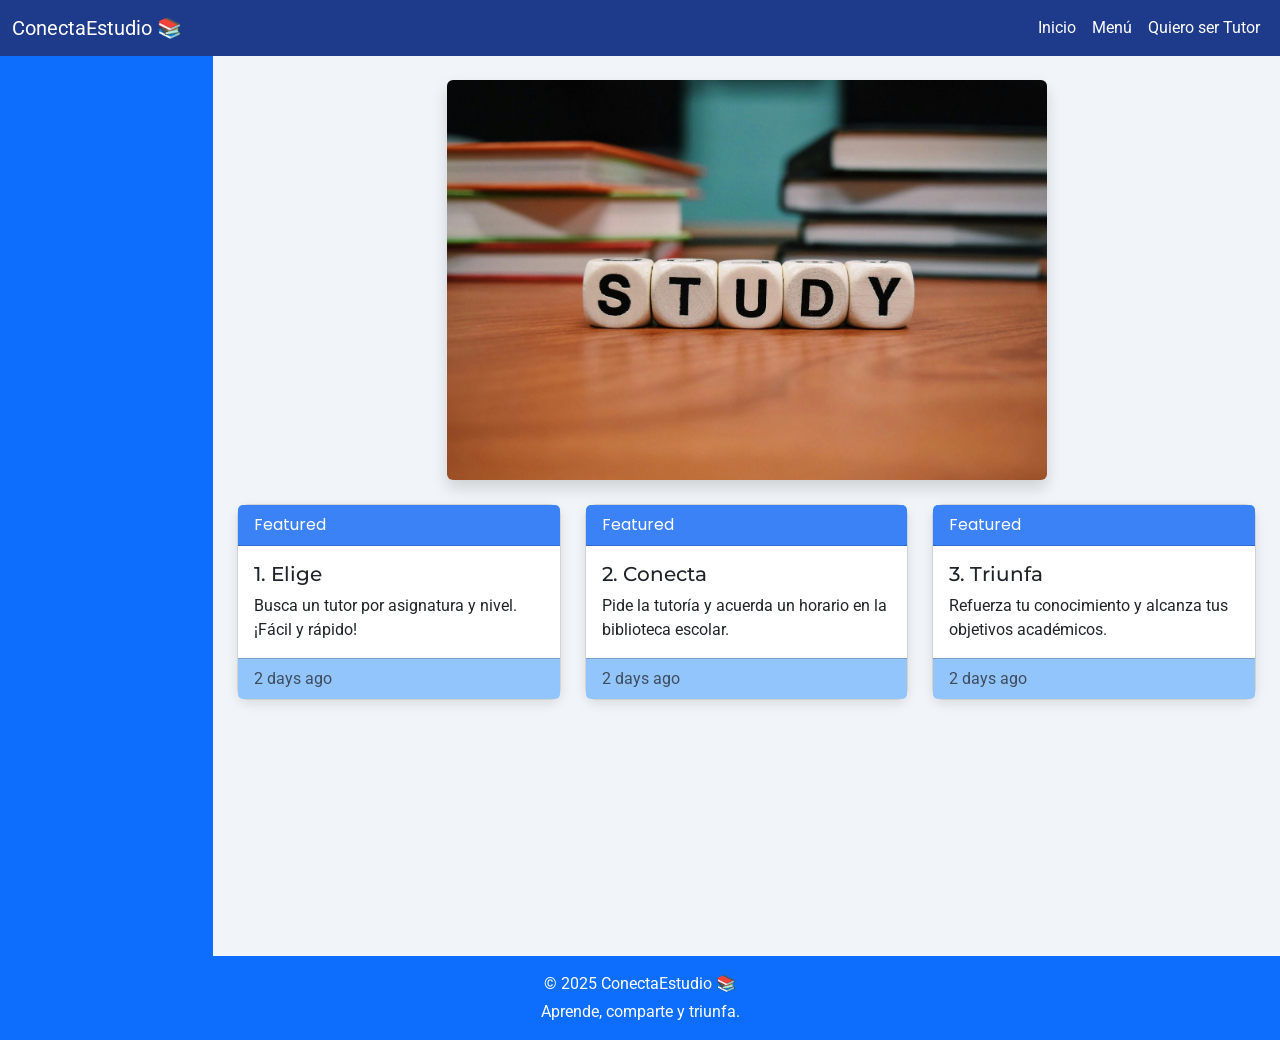
==== index.html @ 33158d6a "Subir web v1" ====
<!DOCTYPE html>
<html lang="en">

<head>
  <meta charset="UTF-8">
  <meta name="viewport" content="width=device-width, initial-scale=1.0">
  <title>ConectaEstudio 📚</title>
  <link rel="stylesheet" href="https://cdn.jsdelivr.net/npm/bootstrap@5.0.2/dist/css/bootstrap.min.css"
    integrity="sha384-EVSTQN3/azprG1Anm3QDgpJLIm9Nao0Yz1ztcQTwFspd3yD65VohhpuuCOmLASjC" crossorigin="anonymous">
  

    <!-- Favicon -->
<link rel="icon" href="./img/conectaestudio.jpg" type="image/png">
<link href="https://fonts.googleapis.com/css2?family=Montserrat:wght@700&family=Poppins:wght@500&family=Roboto:wght@400&display=swap" rel="stylesheet">
<link rel="stylesheet" href="./assets/css/style.css">

</body>
</head>
<body class="d-flex flex-column min-vh-100">
  <div class="container-fluid p-0 flex-grow-1 d-flex flex-column">

    <!-- NAVBAR -->
    <header>
      <nav class="navbar navbar-expand-lg navbar-dark bg-primary">
        <div class="container-fluid">
          <a class="navbar-brand" href="index.html">ConectaEstudio 📚</a>
          <button class="navbar-toggler" type="button" data-bs-toggle="collapse" data-bs-target="#navbarNav"
            aria-controls="navbarNav" aria-expanded="false" aria-label="Toggle navigation">
            <span class="navbar-toggler-icon"></span>
          </button>
          <div class="collapse navbar-collapse" id="navbarNav">
            <ul class="navbar-nav ms-auto">
              <li class="nav-item">
                <a class="nav-link active" href="./index.html">Inicio</a>
              </li>
              <li class="nav-item">
                <a class="nav-link" href="./menu.html">Menú</a>
              </li>
              <li class="nav-item">
                <a class="nav-link" href="./contacto.html">Quiero ser Tutor</a>
              </li>
            </ul>
          </div>
        </div>
      </nav>
    </header>

    <!-- MAIN LAYOUT -->
    <div class="container-fluid flex-grow-1">
      <div class="row min-vh-100">
        
        <!-- SIDEBAR -->
        <aside class="col-12 col-md-3 col-lg-2 bg-primary text-white p-3">
          <ul>
          </ul>
        </aside>

        <!-- CONTENT -->
        <main class="col-12 col-md-9 col-lg-10 p-4">
          <!-- Imagen central -->
          <div class="row mb-4">
            <div class="col-12 text-center">
              <img src="./img/pexels-pixabay-301920.jpg" width="600" height="400"
                class="img-fluid rounded shadow">
            </div>
          </div>

          <!-- Cards -->
          <div class="row g-4 mb-4">
            <div class="col-lg-4 col-md-6">
              <div class="card h-100">
                <div class="card-header">Featured</div>
                <div class="card-body">
                  <h5 class="card-title">1. Elige</h5>
                  <p class="card-text">Busca un tutor por asignatura y nivel. ¡Fácil y rápido!</p>
                </div>
                <div class="card-footer text-muted">2 days ago</div>
              </div>
            </div>

            <div class="col-lg-4 col-md-6">
              <div class="card h-100">
                <div class="card-header">Featured</div>
                <div class="card-body">
                  <h5 class="card-title">2. Conecta</h5>
                  <p class="card-text">Pide la tutoría y acuerda un horario en la biblioteca escolar.</p>
                </div>
                <div class="card-footer text-muted">2 days ago</div>
              </div>
            </div>

            <div class="col-lg-4 col-md-6">
              <div class="card h-100">
                <div class="card-header">Featured</div>
                <div class="card-body">
                  <h5 class="card-title">3. Triunfa</h5>
                  <p class="card-text">Refuerza tu conocimiento y alcanza tus objetivos académicos.</p>
                </div>
                <div class="card-footer text-muted">2 days ago</div>
              </div>
            </div>
          </div>
        </main>
      </div>
    </div>

    <!-- FOOTER -->
    <footer class="bg-primary text-white text-center py-3">
      <p class="mb-1">© 2025 ConectaEstudio 📚</p>
      <p class="mb-0">Aprende, comparte y triunfa.</p>
    </footer>

  </div>
</body>
</html>
---- assets/css/style.css ----
/*ESTILOS*/
body {
    font-family: 'Roboto', sans-serif;
    background-color: #F1F5F9; /* Gris claro */
    color: #0F172A; /* Azul oscuro */
}

h1, h2, h3, h4, h5, h6 {
    font-family: 'Montserrat', sans-serif;
    color: #1E3A8A; /* Azul principal */
}

.badge, .btn {
    font-family: 'Poppins', sans-serif;
}

/* NAVBAR */
.navbar {
    background-color: #1E3A8A !important; /* Azul principal */
}

.navbar .nav-link {
    color: #FFFFFF;
}

.navbar .nav-link:hover {
    color: #93C5FD; /* Azul claro al pasar el mouse */
}

/* FOOTER */
footer {
    background-color: #1E3A8A;
    color: #FFFFFF;
}

/* CARDS */
.card {
    border-radius: 12px;
    box-shadow: 0 4px 12px rgba(0,0,0,0.1);
}

.card-header {
    background-color: #3B82F6; /* Azul secundario */
    color: #FFFFFF;
    font-family: 'Poppins', sans-serif;
}

.card-footer {
    background-color: #93C5FD; /* Azul claro */
    color: #0F172A;
}

/* LINKS */
a {
    color: #1E3A8A;
    text-decoration: none;
}

a:hover {
    color: #3B82F6;
}
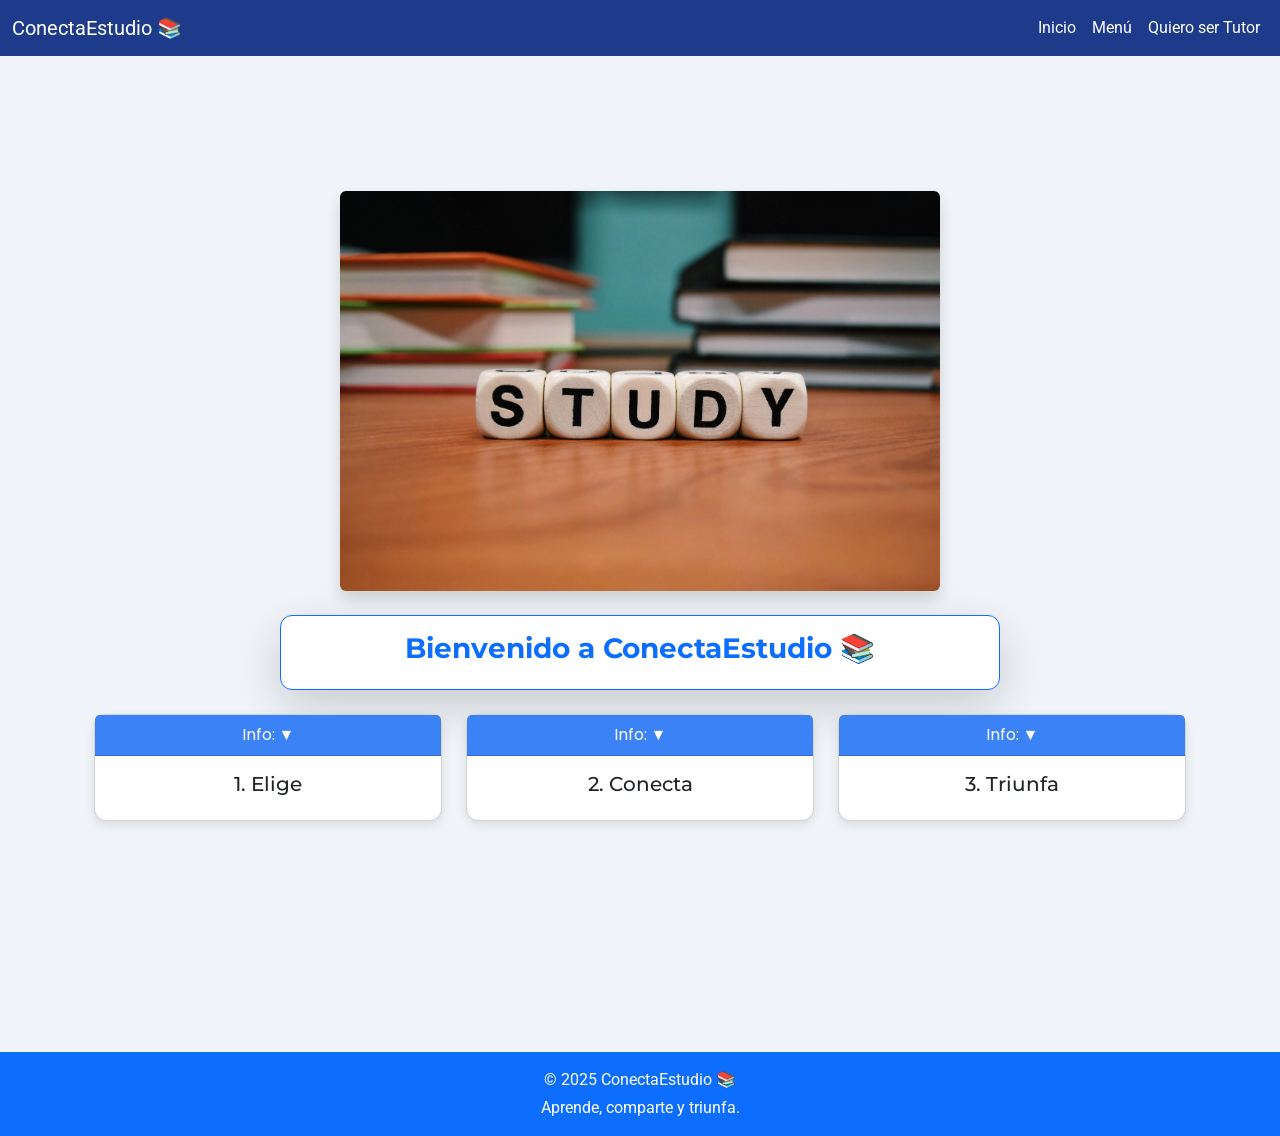
==== commit 32deae8f: "V2" ====
--- a/index.html
+++ b/index.html
@@ -1,115 +1,546 @@
 <!DOCTYPE html>
-<html lang="en">
-
+<html lang="es">
 <head>
   <meta charset="UTF-8">
   <meta name="viewport" content="width=device-width, initial-scale=1.0">
   <title>ConectaEstudio 📚</title>
-  <link rel="stylesheet" href="https://cdn.jsdelivr.net/npm/bootstrap@5.0.2/dist/css/bootstrap.min.css"
-    integrity="sha384-EVSTQN3/azprG1Anm3QDgpJLIm9Nao0Yz1ztcQTwFspd3yD65VohhpuuCOmLASjC" crossorigin="anonymous">
-  
-
-    <!-- Favicon -->
-<link rel="icon" href="./img/conectaestudio.jpg" type="image/png">
-<link href="https://fonts.googleapis.com/css2?family=Montserrat:wght@700&family=Poppins:wght@500&family=Roboto:wght@400&display=swap" rel="stylesheet">
-<link rel="stylesheet" href="./assets/css/style.css">
-
-</body>
+  <link rel="stylesheet" href="https://cdn.jsdelivr.net/npm/bootstrap@5.0.2/dist/css/bootstrap.min.css" crossorigin="anonymous">
+  <!-- Favicon -->
+  <link rel="icon" href="./img/conectaestudio.jpg" type="image/png">
+  <link href="https://fonts.googleapis.com/css2?family=Montserrat:wght@700&family=Poppins:wght@500&family=Roboto:wght@400&display=swap" rel="stylesheet">
+  <link rel="stylesheet" href="./assets/css/style.css">
 </head>
 <body class="d-flex flex-column min-vh-100">
-  <div class="container-fluid p-0 flex-grow-1 d-flex flex-column">
-
-    <!-- NAVBAR -->
-    <header>
-      <nav class="navbar navbar-expand-lg navbar-dark bg-primary">
-        <div class="container-fluid">
-          <a class="navbar-brand" href="index.html">ConectaEstudio 📚</a>
-          <button class="navbar-toggler" type="button" data-bs-toggle="collapse" data-bs-target="#navbarNav"
-            aria-controls="navbarNav" aria-expanded="false" aria-label="Toggle navigation">
-            <span class="navbar-toggler-icon"></span>
-          </button>
-          <div class="collapse navbar-collapse" id="navbarNav">
-            <ul class="navbar-nav ms-auto">
-              <li class="nav-item">
-                <a class="nav-link active" href="./index.html">Inicio</a>
-              </li>
-              <li class="nav-item">
-                <a class="nav-link" href="./menu.html">Menú</a>
-              </li>
-              <li class="nav-item">
-                <a class="nav-link" href="./contacto.html">Quiero ser Tutor</a>
-              </li>
-            </ul>
-          </div>
-        </div>
-      </nav>
-    </header>
-
-    <!-- MAIN LAYOUT -->
-    <div class="container-fluid flex-grow-1">
-      <div class="row min-vh-100">
+
+  <!-- NAVBAR (común) -->
+  <header>
+    <nav class="navbar navbar-expand-lg navbar-dark bg-primary">
+      <div class="container-fluid">
+        <a class="navbar-brand" href="#" data-section="inicio">ConectaEstudio 📚</a>
+        <button class="navbar-toggler" type="button" data-bs-toggle="collapse" data-bs-target="#navbarNav"
+          aria-controls="navbarNav" aria-expanded="false" aria-label="Toggle navigation">
+          <span class="navbar-toggler-icon"></span>
+        </button>
+        <div class="collapse navbar-collapse" id="navbarNav">
+          <ul class="navbar-nav ms-auto">
+            <li class="nav-item"><a class="nav-link active" href="#" data-section="inicio">Inicio</a></li>
+            <li class="nav-item"><a class="nav-link" href="#" data-section="menu">Menú</a></li>
+           
+            <li class="nav-item"><a class="nav-link" href="#" data-section="contacto">Quiero ser Tutor</a></li>
+          </ul>
+        </div>
+      </div>
+    </nav>
+  </header>
+
+  <!-- MAIN SPA CONTAINER -->
+  <main class="flex-grow-1">
+
+    <!-- === INICIO (contenido exacto de index.html) === -->
+    <section id="inicio" class="spa-section spa-active">
+  <div class="container d-flex flex-column justify-content-center align-items-center min-vh-100">
+
+    <!-- Imagen central -->
+    <div class="row mb-4 justify-content-center w-100">
+      <div class="col-auto text-center">
+        <img src="./img/pexels-pixabay-301920.jpg" width="600" height="400"
+          class="img-fluid rounded shadow">
+      </div>
+    </div>
+
+    <!-- Tarjeta de Presentación -->
+    <div class="row mb-4 justify-content-center w-100">
+      <div class="col-12 col-md-10 col-lg-8">
+        <div class="card shadow-lg border-primary text-center">
+          <div class="card-body">
+            <h3 class="card-title text-primary fw-bold">Bienvenido a ConectaEstudio 📚</h3>
+            <p class="card-text">
+              ConectaEstudio nace para ayudar a estudiantes a encontrar tutores de manera rápida y confiable.
+              Nuestro objetivo es reforzar conocimientos, guiar en el aprendizaje y crear una comunidad educativa
+              donde aprender sea fácil, entretenido y efectivo.
+            </p>
+            <p class="card-text">
+              Ofrecemos tutores especializados por asignatura y nivel, con disponibilidad flexible y métodos adaptados a cada estudiante.
+            </p>
+          </div>
+        </div>
+      </div>
+    </div>
+
+    <!-- Cards informativas -->
+    <div class="row g-4 justify-content-center w-100">
+      <div class="col-lg-4 col-md-6">
+        <div class="card h-100 text-center">
+          <div class="card-header">Info: <span class="toggle-icon">▼</span></div>
+          <div class="card-body">
+            <h5 class="card-title">1. Elige</h5>
+            <p class="card-text">Busca un tutor por asignatura y nivel. ¡Fácil y rápido!</p>
+          </div>
+        </div>
+      </div>
+
+      <div class="col-lg-4 col-md-6">
+        <div class="card h-100 text-center">
+          <div class="card-header">Info: <span class="toggle-icon">▼</span></div>
+          <div class="card-body">
+            <h5 class="card-title">2. Conecta</h5>
+            <p class="card-text">Pide la tutoría y acuerda un horario en la biblioteca escolar.</p>
+          </div>
+        </div>
+      </div>
+
+      <div class="col-lg-4 col-md-6">
+        <div class="card h-100 text-center">
+          <div class="card-header">Info: <span class="toggle-icon">▼</span></div>
+          <div class="card-body">
+            <h5 class="card-title">3. Triunfa</h5>
+            <p class="card-text">Refuerza tu conocimiento y alcanza tus objetivos académicos.</p>
+          </div>
+        </div>
+      </div>
+    </div>
+
+  </div>
+</section>
+
+
+      </div>
+    </section>
+
+    <!-- === MENU (contenido exacto de menu.html) === -->
+     <div class="container py-5">
+
+    <section id="menu" class="spa-section" style="display:none;">
+        <!-- Buscador por asignatura (desplegable) -->
+<div class="mb-5 text-center">
+    <h1 class="mb-5 text-center text-primary fw-bold">Encuentra a tu Tutor Ideal 🔎</h1> 
+  <label for="asignaturaSelect" class="form-label fw-bold">Selecciona una asignatura:</label>
+  <select id="asignaturaSelect" class="form-select w-50 mx-auto">
+    <option value="" selected>-- Elige una asignatura --</option>
+    <option value="math">Matemáticas</option>
+    <option value="ingles">Inglés</option>
+    <option value="fyq">Física y Química</option>
+    <option value="humanidades">Humanidades</option>
+  </select>
+</div>
+
+       
+    </section>
+
+    <!-- === MATH === -->
+    <section id="math" class="spa-section" style="display:none;">
+      <div class="container py-5">
+        <h1 class="mb-5 text-center text-primary fw-bold">Tutores de Matemáticas</h1>
+
+        <h2 class="mb-4">Resultados (3 Tutores)</h2>
+
+        <div class="row row-cols-1 g-4">
+
+          <!-- TARJETA DEL TUTOR 1: JAVIER (Matemáticas) -->
+          <div class="col">
+            <div class="card shadow-lg border-0">
+              <div class="row g-0">
+                <div class="col-4 col-sm-3 d-flex align-items-center justify-content-center p-3 p-sm-4 bg-light">
+                  <img src="./img/f6.jpg" class="img-fluid rounded-circle w-75" alt="Avatar de Javier">
+                </div>
+                <div class="col-8 col-sm-9">
+                  <div class="card-body">
+                    <h5 class="card-title text-primary fw-bold">Javier López (3º ESO 4ºESO)</h5>
+                    <p class="card-text mb-1">
+                      <span class="badge bg-success me-2">Matemáticas</span>
+                      <span class="badge bg-secondary">3º y 4º ESO</span>
+                    </p>
+                    <p class="card-text mb-1">
+                      <small class="text-muted">Correo: javier.lopez@gmail.com</small>
+                    </p>
+                    <p class="card-text">
+                      Especialista en resolver problemas complejos paso a paso. ¡Hagamos que el álgebra sea simple!
+                    </p>
+                    <p class="card-text">
+                      <small class="text-muted">Disponibilidad: Lunes y Miércoles tardes. ★★★★★</small>
+                    </p>
+                  </div>
+                </div>
+              </div>
+            </div>
+          </div>
+
+          <!-- TARJETA DEL TUTOR 2: LAURA (Cálculo y Análisis) -->
+          <div class="col">
+            <div class="card shadow-lg border-0">
+              <div class="row g-0">
+                <div class="col-4 col-sm-3 d-flex align-items-center justify-content-center p-3 p-sm-4 bg-light">
+                  <img src="./img/f4.jpg" class="img-fluid rounded-circle w-75" alt="Avatar de Laura">
+                </div>
+                <div class="col-8 col-sm-9">
+                  <div class="card-body">
+                    <h5 class="card-title text-info fw-bold">Laura García (1º y 2º Bachillerato)</h5>
+                    <p class="card-text mb-1">
+                      <span class="badge bg-danger me-2">(Cálculo y Análisis)</span>
+                      <span class="badge bg-secondary">1º y 2º Bachillerato</span>
+                    </p>
+                    <p class="card-text mb-1">
+                      <small class="text-muted">Correo: laura.garcia@gmail.com</small>
+                    </p>
+                    <p class="card-text">
+                      Experta en Derivadas, Integrales y Límites. Prepara la Selectividad (EBAU/EVAU) con confianza.
+                    </p>
+                    <p class="card-text">
+                      <small class="text-muted">Disponibilidad: Martes y Jueves mañanas. ★★★★☆</small>
+                    </p>
+                  </div>
+                </div>
+              </div>
+            </div>
+          </div>
+
+          <!-- TARJETA DEL TUTOR 3: PABLO (Fundamentos y Aritmética) -->
+          <div class="col">
+            <div class="card shadow-lg border-0">
+              <div class="row g-0">
+                <div class="col-4 col-sm-3 d-flex align-items-center justify-content-center p-3 p-sm-4 bg-light">
+                  <img src="./img/f2.png" class="img-fluid rounded-circle w-75" alt="Avatar de Pablo">
+                </div>
+                <div class="col-8 col-sm-9">
+                  <div class="card-body">
+                    <h5 class="card-title text-success fw-bold">Pablo Torres (1º ESO - 2º ESO)</h5>
+                    <p class="card-text mb-1">
+                      <span class="badge bg-warning me-2">(Fundamentos y Aritmética)</span>
+                      <span class="badge bg-secondary">1º y 2º ESO</span>
+                    </p>
+                    <p class="card-text mb-1">
+                      <small class="text-muted">Correo: pablo.torres@gmail.com</small>
+                    </p>
+                    <p class="card-text">
+                      Especializado en fundamentos, fracciones y decimales. ¡Construyamos una base matemática sólida!
+                    </p>
+                    <p class="card-text">
+                      <small class="text-muted">Disponibilidad: Viernes tardes y Sábados mañanas. ★★★★★</small>
+                    </p>
+                  </div>
+                </div>
+              </div>
+            </div>
+          </div>
+        </div>
+      </div>
+    </section>
+
+    <!-- === INGLES === -->
+    <section id="ingles" class="spa-section" style="display:none;">
+      <div class="container py-5">
+        <h1 class="mb-5 text-center text-primary fw-bold">Tutores de Inglés</h1>
+        <h2 class="mb-4">Resultados (2 Tutores)</h2>
+        <div class="row row-cols-1 g-4">
+
+          <div class="col">
+            <div class="card shadow-lg border-0">
+              <div class="row g-0">
+                <div class="col-4 col-sm-3 d-flex align-items-center justify-content-center p-3 p-sm-4 bg-light">
+                  <img src="./img/f5.jpg" class="img-fluid rounded-circle w-75" alt="Avatar de Javier">
+                </div>
+                <div class="col-8 col-sm-9">
+                  <div class="card-body">
+                    <h5 class="card-title text-primary fw-bold">Ana Romero (Gramática y Certificaciones)</h5>
+                    <p class="card-text mb-1">
+                      <span class="badge bg-success me-2">Gramática y B2/C1 Cambridge</span>
+                      <span class="badge bg-secondary">Bachillerato y Adultos</span>
+                    </p>
+                    <p class="card-text">
+                      Experta en Gramática avanzada y preparación de exámenes oficiales (B2 First y C1 Advanced). ¡Consigue tu certificación!
+                    </p>
+                    <p class="card-text mb-1">
+                      <small class="text-muted">Correo: ana.romer0@gmail.com</small>
+                    </p>
+                    <p class="card-text">
+                      <small class="text-muted">Disponibilidad: Lunes y Miércoles noches ★★★★★</small>
+                    </p>
+                  </div>
+                </div>
+              </div>
+            </div>
+          </div>
+
+          <div class="col">
+            <div class="card shadow-lg border-0">
+              <div class="row g-0">
+                <div class="col-4 col-sm-3 d-flex align-items-center justify-content-center p-3 p-sm-4 bg-light">
+                  <img src="./img/f8.jpg" class="img-fluid rounded-circle w-75" alt="Avatar de Javier">
+                </div>
+                <div class="col-8 col-sm-9">
+                  <div class="card-body">
+                    <h5 class="card-title text-primary fw-bold">David Ortiz</h5>
+                    <p class="card-text mb-1">
+                      <span class="badge bg-success me-2">Inglés Conversacional y Pronunciación</span>
+                      <span class="badge bg-secondary">3º y 4º ESO / Nivel B1</span>
+                    </p>
+                    <p class="card-text">
+                      Enfoque práctico para mejorar la fluidez y perder el miedo a hablar. Tutorías dinámicas basadas en conversación.
+                    </p>
+                    <p class="card-text mb-1">
+                      <small class="text-muted">Correo: david.ort1z@gmail.com</small>
+                    </p>
+                    <p class="card-text">
+                      <small class="text-muted">Disponibilidad: Martes y Jueves tardes ★★★★★</small>
+                    </p>
+                  </div>
+                </div>
+              </div>
+            </div>
+          </div>
+        </div>
+      </div>
+    </section>
+
+    <!-- === FYQ === -->
+    <section id="fyq" class="spa-section" style="display:none;">
+      <div class="container py-5">
+        <h1 class="mb-5 text-center text-primary fw-bold">Tutores de FyQ</h1>
+        <h2 class="mb-4">Resultados (3 Tutores)</h2>
+        <div class="row row-cols-1 g-4">
+
+          <div class="col">
+            <div class="card shadow-lg border-0">
+              <div class="row g-0">
+                <div class="col-4 col-sm-3 d-flex align-items-center justify-content-center p-3 p-sm-4 bg-light">
+                  <img src="./img/tutorfyq2.png" class="img-fluid rounded-circle w-75" alt="Avatar de Javier">
+                </div>
+                <div class="col-8 col-sm-9">
+                  <div class="card-body">
+                    <h5 class="card-title text-primary fw-bold">Carlos Ruiz (Física: Cinemática y Dinámica)</h5>
+                    <p class="card-text mb-1">
+                      <span class="badge bg-success me-2">Física, Mecánica y Vectores</span>
+                      <span class="badge bg-secondary">2º Bachillerato</span>
+                    </p>
+                    <p class="card-text">
+                      Experto en Cinemática, Dinámica y Energía. Te ayudo a visualizar los problemas y entender los conceptos clave con rigor matemático.
+                    </p>
+                    <p class="card-text mb-1">
+                      <small class="text-muted">Correo: carl0s.ru1z@gmail.com</small>
+                    </p>
+                    <p class="card-text">
+                      <small class="text-muted">Disponibilidad: Lunes y Jueves tardes ★★★★★</small>
+                    </p>
+                  </div>
+                </div>
+              </div>
+            </div>
+          </div>
+          <div class="col">
+            <div class="card shadow-lg border-0">
+              <div class="row g-0">
+                <div class="col-4 col-sm-3 d-flex align-items-center justify-content-center p-3 p-sm-4 bg-light">
+                  <img src="./img/tutorafyq.png" class="img-fluid rounded-circle w-75" alt="Avatar de Javier">
+                </div>
+                <div class="col-8 col-sm-9">
+                  <div class="card-body">
+                    <h5 class="card-title text-primary fw-bold">Elena Vidal (2º Bachillerato)</h5>
+                    <p class="card-text mb-1">
+                      <span class="badge bg-success me-2">Química, Reacciones y Formulación</span>
+                      <span class="badge bg-secondary">3º y 4º ESO</span>
+                    </p>
+                    <p class="card-text">
+                      Especialista en Formulación Inorgánica, Orgánica y Estequiometría. Haremos que los moles y las reacciones sean sencillos.
+                    </p>
+                    <p class="card-text mb-1">
+                      <small class="text-muted">Correo: elena.v1d4ls@gmail.com</small>
+                    </p>
+                    <p class="card-text">
+                      <small class="text-muted">Disponibilidad: Martes y Miércoles mañanas ★★★★★</small>
+                    </p>
+                  </div>
+                </div>
+              </div>
+            </div>
+          </div>
+          <div class="col">
+            <div class="card shadow-lg border-0">
+              <div class="row g-0">
+                <div class="col-4 col-sm-3 d-flex align-items-center justify-content-center p-3 p-sm-4 bg-light">
+                  <img src="./img/tutorfyq.png" class="img-fluid rounded-circle w-75" alt="Avatar de Javier">
+                </div>
+                <div class="col-8 col-sm-9">
+                  <div class="card-body">
+                    <h5 class="card-title text-primary fw-bold">Marcos Polo (Física y Química: Nivel Básico)</h5>
+                    <p class="card-text mb-1">
+                      <span class="badge bg-success me-2">Matemáticas (Álgebra)</span>
+                      <span class="badge bg-secondary">3º y 4º ESO</span>
+                    </p>
+                    <p class="card-text">
+                      Refuerzo en los conceptos básicos de la tabla periódica, magnitudes físicas y unidades. Ideal para construir una base sólida.
+                    </p>
+                    <p class="card-text mb-1">
+                      <small class="text-muted">Correo: marcos.p0l0@gmail.com</small>
+                    </p>
+                    <p class="card-text">
+                      <small class="text-muted">Disponibilidad: Viernes noches y Sábados tardes ★★★★★</small>
+                    </p>
+                  </div>
+                </div>
+              </div>
+            </div>
+          </div>
+        </div>
+      </div>
+    </section>
+
+    <!-- === HUMANIDADES === -->
+    <section id="humanidades" class="spa-section" style="display:none;">
+      <div class="container py-5">
+        <h1 class="mb-5 text-center text-primary fw-bold">Tutores de Humanidades</h1>
+        <h2 class="mb-4">Resultados (1 Tutor)</h2>
+        <div class="row row-cols-1 g-4">
+          <div class="col">
+            <div class="card shadow-lg border-0">
+              <div class="row g-0">
+                <div class="col-4 col-sm-3 d-flex align-items-center justify-content-center p-3 p-sm-4 bg-light">
+                  <img src="./img/tutorahumanidades.png" class="img-fluid rounded-circle w-75" alt="Avatar de Sofía Ramos">
+                </div>
+                <div class="col-8 col-sm-9">
+                  <div class="card-body">
+                    <h5 class="card-title text-primary fw-bold">Sofía Ramos (2º Bachillerato)</h5>
+                    <p class="card-text mb-1">
+                      <span class="badge bg-success me-2">Bachillerato (Preparación EBAU/EVAU)</span>
+                      <span class="badge bg-secondary">Historia del Mundo Contemporáneo y Arte</span>
+                    </p>
+                    <p class="card-text">
+                      Especialista en análisis de documentos históricos y comentario de obras de arte. Te enseño a estructurar ensayos perfectos para selectividad.
+                    </p>
+                    <p class="card-text mb-1">
+                      <small class="text-muted">Correo: sofi.ram0s@gmail.com</small>
+                    </p>
+                    <p class="card-text">
+                      <small class="text-muted">Disponibilidad: Lunes y Jueves tardes ★★★★★</small>
+                    </p>
+                  </div>
+                </div>
+              </div>
+            </div>
+          </div>                  
+        </div>
+      </div>
+    </section>
+
+    <!-- === CONTACTO === -->
+    <section id="contacto" class="spa-section" style="display:none;">
+      <div class="container py-5">
+        <h1 class="mb-5 text-center text-primary fw-bold">Únete a la Comunidad de Tutores ✨</h1>
         
-        <!-- SIDEBAR -->
-        <aside class="col-12 col-md-3 col-lg-2 bg-primary text-white p-3">
-          <ul>
-          </ul>
-        </aside>
-
-        <!-- CONTENT -->
-        <main class="col-12 col-md-9 col-lg-10 p-4">
-          <!-- Imagen central -->
-          <div class="row mb-4">
-            <div class="col-12 text-center">
-              <img src="./img/pexels-pixabay-301920.jpg" width="600" height="400"
-                class="img-fluid rounded shadow">
-            </div>
-          </div>
-
-          <!-- Cards -->
-          <div class="row g-4 mb-4">
-            <div class="col-lg-4 col-md-6">
-              <div class="card h-100">
-                <div class="card-header">Featured</div>
-                <div class="card-body">
-                  <h5 class="card-title">1. Elige</h5>
-                  <p class="card-text">Busca un tutor por asignatura y nivel. ¡Fácil y rápido!</p>
-                </div>
-                <div class="card-footer text-muted">2 days ago</div>
-              </div>
-            </div>
-
-            <div class="col-lg-4 col-md-6">
-              <div class="card h-100">
-                <div class="card-header">Featured</div>
-                <div class="card-body">
-                  <h5 class="card-title">2. Conecta</h5>
-                  <p class="card-text">Pide la tutoría y acuerda un horario en la biblioteca escolar.</p>
-                </div>
-                <div class="card-footer text-muted">2 days ago</div>
-              </div>
-            </div>
-
-            <div class="col-lg-4 col-md-6">
-              <div class="card h-100">
-                <div class="card-header">Featured</div>
-                <div class="card-body">
-                  <h5 class="card-title">3. Triunfa</h5>
-                  <p class="card-text">Refuerza tu conocimiento y alcanza tus objetivos académicos.</p>
-                </div>
-                <div class="card-footer text-muted">2 days ago</div>
-              </div>
-            </div>
-          </div>
-        </main>
-      </div>
-    </div>
-
-    <!-- FOOTER -->
-    <footer class="bg-primary text-white text-center py-3">
-      <p class="mb-1">© 2025 ConectaEstudio 📚</p>
-      <p class="mb-0">Aprende, comparte y triunfa.</p>
-    </footer>
-
-  </div>
+        <!-- Proceso de Postulación como cards -->
+        <h2 class="mb-3 text-secondary">Proceso de Postulación</h2>
+        <div class="row g-4 mb-5">
+          <div class="col-md-4">
+            <div class="card h-100 shadow-sm">
+              <div class="card-body">
+                <h5 class="card-title">1. ¿Qué se necesita para ser tutor?</h5>
+                <p class="card-text"><strong>Compromiso y conocimiento sólido.</strong> Requerimos que tengas al menos un nivel de conocimiento de <strong>2º de Bachillerato</strong> en la materia que deseas impartir. Es fundamental la seriedad y puntualidad con nuestros alumnos.</p>
+              </div>
+            </div>
+          </div>
+          <div class="col-md-4">
+            <div class="card h-100 shadow-sm">
+              <div class="card-body">
+                <h5 class="card-title">2. Proceso de Verificación</h5>
+                <p class="card-text"><strong>Una vez enviado el formulario,</strong> nuestro equipo revisará tus datos y te contactará en las próximas 48 horas para una breve entrevista de validación. ¡Queremos asegurar la máxima calidad!</p>
+              </div>
+            </div>
+          </div>
+          <div class="col-md-4">
+            <div class="card h-100 shadow-sm">
+              <div class="card-body">
+                <h5 class="card-title">3. ¿Cómo promocionaré mis clases?</h5>
+                <p class="card-text">Tu perfil se incluirá en la página principal de <strong>Buscar Tutores</strong> destacando tu materia, nivel y disponibilidad. Los alumnos te contactarán directamente a través de nuestro sistema interno.</p>
+              </div>
+            </div>
+          </div>
+        </div>
+        
+        <hr class="my-5">
+
+        <!-- Formulario de Datos del Tutor -->
+        <h2 class="mb-4 text-secondary">Datos del Tutor</h2>
+        <div class="p-4 border rounded shadow-sm">
+          <form id="form-tutor">
+            <div class="row mb-3">
+              <label for="inputName" class="col-sm-3 col-form-label fw-bold">Nombre Completo</label>
+              <div class="col-sm-9">
+                <input type="text" class="form-control" id="inputName" required>
+              </div>
+            </div>
+            
+            <div class="row mb-3">
+              <label for="inputEmail3" class="col-sm-3 col-form-label fw-bold">Email</label>
+              <div class="col-sm-9">
+                <input type="email" class="form-control" id="inputEmail3" required>
+              </div>
+            </div>
+            
+            <div class="row mb-3">
+              <label for="inputPassword3" class="col-sm-3 col-form-label fw-bold">Contraseña</label>
+              <div class="col-sm-9">
+                <input type="password" class="form-control" id="inputPassword3" required>
+              </div>
+            </div>
+            
+            <fieldset class="row mb-3">
+              <legend class="col-form-label col-sm-3 pt-0 fw-bold">Nivel Actual</legend>
+              <div class="col-sm-9">
+                <div class="form-check">
+                  <input class="form-check-input" type="radio" name="levelRadios" id="levelRadios1" value="bachillerato" checked>
+                  <label class="form-check-label" for="levelRadios1">Bachillerato</label>
+                </div>
+                <div class="form-check">
+                  <input class="form-check-input" type="radio" name="levelRadios" id="levelRadios2" value="universidad">
+                  <label class="form-check-label" for="levelRadios2">Universidad</label>
+                </div>
+                <div class="form-check">
+                  <input class="form-check-input" type="radio" name="levelRadios" id="levelRadios3" value="otro">
+                  <label class="form-check-label" for="levelRadios3">Otro/Profesional</label>
+                </div>
+              </div>
+            </fieldset>
+            
+            <div class="row mb-3">
+              <label for="inputSubjects" class="col-sm-3 col-form-label fw-bold">Materias a Impartir</label>
+              <div class="col-sm-9">
+                <select id="inputSubjects" class="form-select" multiple aria-label="Materias a Impartir" required>
+                  <option value="matematicas">Matemáticas</option>
+                  <option value="fisica">Física y Química</option>
+                  <option value="ingles">Inglés</option>
+                  <option value="literatura">Humanidades</option>
+                </select>
+                <small class="text-muted">Mantén pulsado Ctrl/Cmd para seleccionar varias.</small>
+              </div>
+            </div>
+            
+            <div class="row mb-3">
+              <label for="inputExperience" class="col-sm-3 col-form-label fw-bold">Experiencia</label>
+              <div class="col-sm-9">
+                <textarea class="form-control" id="inputExperience" rows="4" placeholder="Describe brevemente tu experiencia como tutor o en la materia." required></textarea>
+              </div>
+            </div>
+            
+            <div class="row">
+              <div class="col-sm-9 offset-sm-3">
+                <button type="submit" class="btn btn-success btn-lg">Enviar Postulación</button>
+              </div>
+            </div>
+          </form>
+        </div>
+      </div>
+    </section>
+
+  </main>
+
+  <!-- FOOTER (global) -->
+  <footer class="bg-primary text-white text-center py-3 mt-auto">
+    <p class="mb-1">© 2025 ConectaEstudio 📚</p>
+    <p class="mb-0">Aprende, comparte y triunfa.</p>
+  </footer>
+
 </body>
+<!-- Scripts -->
+<script src="https://code.jquery.com/jquery-3.7.1.min.js"></script>
+<script src="https://cdn.jsdelivr.net/npm/bootstrap@5.3.3/dist/js/bootstrap.bundle.min.js" crossorigin="anonymous"></script>
+<script src="./assets/js/app.js"></script>
 </html>
--- a/assets/css/style.css
+++ b/assets/css/style.css
@@ -60,3 +60,20 @@
     color: #3B82F6;
 }
 
+#inicio .card {
+  cursor: pointer; /* Indica que es clickeable */
+  transition: transform 0.2s;
+}
+
+#inicio .card:hover {
+  transform: translateY(-5px); /* Pequeño efecto de “elevación” */
+}
+
+/* Estilo para la card de presentacion */
+#inicio .card-presentacion {
+  border-left: 5px solid #0d6efd; /* Azul Bootstrap */
+  background-color: #f8f9fa;       /* Fondo suave */
+  margin-bottom: 2rem;
+}
+
+
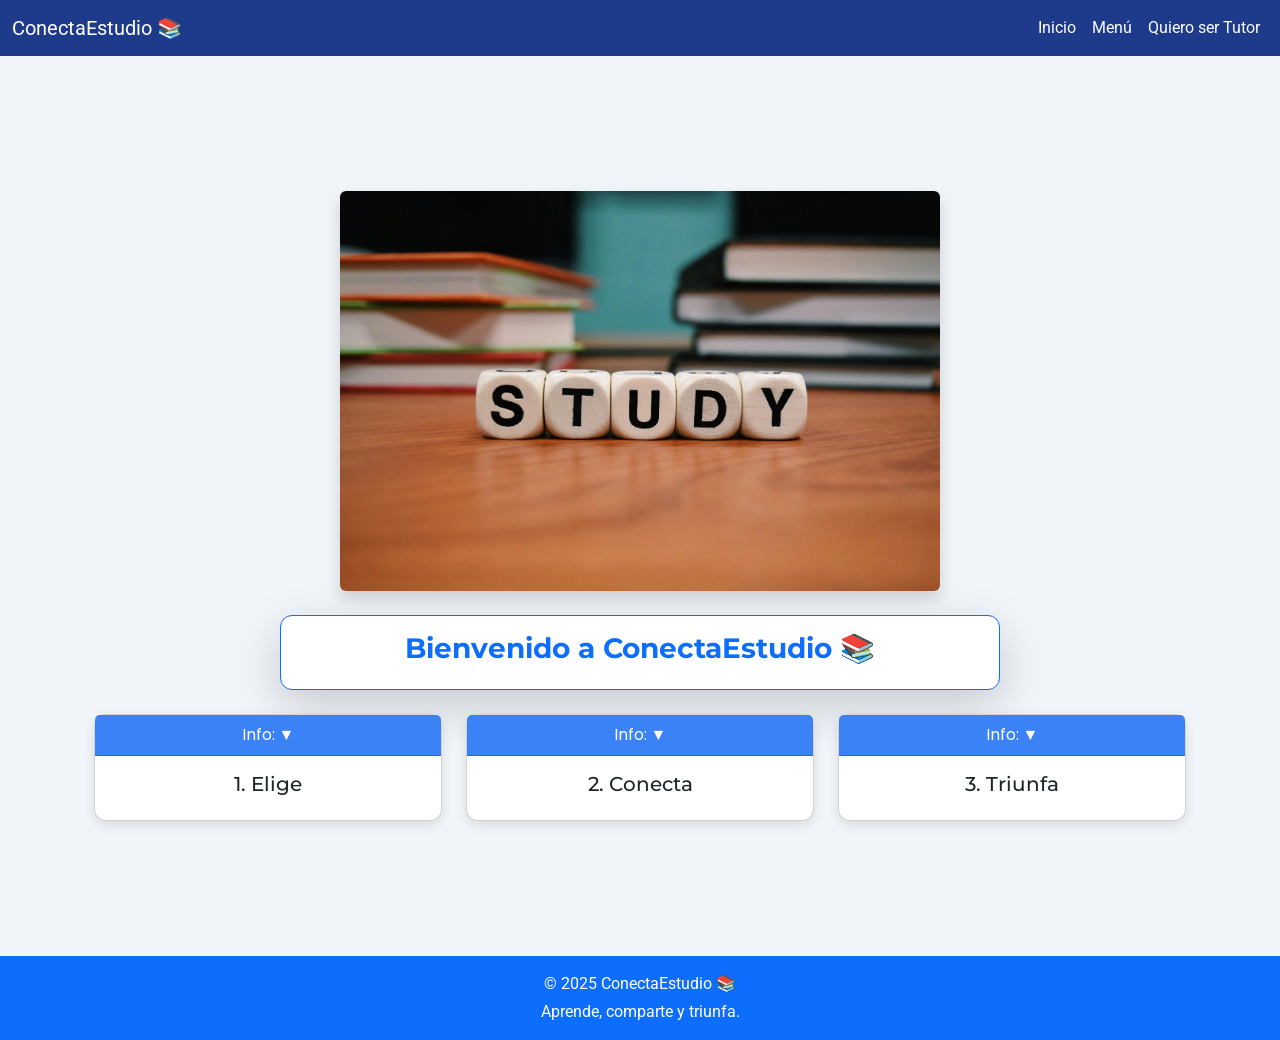
==== commit bfd585ae: "v2" ====
--- a/index.html
+++ b/index.html
@@ -11,22 +11,25 @@
   <link rel="stylesheet" href="./assets/css/style.css">
 </head>
 <body class="d-flex flex-column min-vh-100">
-
   <!-- NAVBAR (común) -->
   <header>
     <nav class="navbar navbar-expand-lg navbar-dark bg-primary">
       <div class="container-fluid">
         <a class="navbar-brand" href="#" data-section="inicio">ConectaEstudio 📚</a>
-        <button class="navbar-toggler" type="button" data-bs-toggle="collapse" data-bs-target="#navbarNav"
-          aria-controls="navbarNav" aria-expanded="false" aria-label="Toggle navigation">
+        <button class="navbar-toggler" type="button" data-bs-toggle="collapse" data-bs-target="#navbarNav" aria-controls="navbarNav" aria-expanded="false" aria-label="Toggle navigation">
           <span class="navbar-toggler-icon"></span>
         </button>
         <div class="collapse navbar-collapse" id="navbarNav">
           <ul class="navbar-nav ms-auto">
-            <li class="nav-item"><a class="nav-link active" href="#" data-section="inicio">Inicio</a></li>
-            <li class="nav-item"><a class="nav-link" href="#" data-section="menu">Menú</a></li>
-           
-            <li class="nav-item"><a class="nav-link" href="#" data-section="contacto">Quiero ser Tutor</a></li>
+            <li class="nav-item">
+              <a class="nav-link active" href="#" data-section="inicio">Inicio</a>
+            </li>
+            <li class="nav-item">
+              <a class="nav-link" href="#" data-section="menu">Menú</a>
+            </li>
+            <li class="nav-item">
+              <a class="nav-link" href="#" data-section="contacto">Quiero ser Tutor</a>
+            </li>
           </ul>
         </div>
       </div>
@@ -35,107 +38,159 @@
 
   <!-- MAIN SPA CONTAINER -->
   <main class="flex-grow-1">
-
-    <!-- === INICIO (contenido exacto de index.html) === -->
+    <!-- INICIO (contenido exacto de index.html) -->
     <section id="inicio" class="spa-section spa-active">
-  <div class="container d-flex flex-column justify-content-center align-items-center min-vh-100">
-
-    <!-- Imagen central -->
-    <div class="row mb-4 justify-content-center w-100">
-      <div class="col-auto text-center">
-        <img src="./img/pexels-pixabay-301920.jpg" width="600" height="400"
-          class="img-fluid rounded shadow">
-      </div>
-    </div>
-
-    <!-- Tarjeta de Presentación -->
-    <div class="row mb-4 justify-content-center w-100">
-      <div class="col-12 col-md-10 col-lg-8">
-        <div class="card shadow-lg border-primary text-center">
-          <div class="card-body">
-            <h3 class="card-title text-primary fw-bold">Bienvenido a ConectaEstudio 📚</h3>
-            <p class="card-text">
-              ConectaEstudio nace para ayudar a estudiantes a encontrar tutores de manera rápida y confiable.
-              Nuestro objetivo es reforzar conocimientos, guiar en el aprendizaje y crear una comunidad educativa
-              donde aprender sea fácil, entretenido y efectivo.
-            </p>
-            <p class="card-text">
-              Ofrecemos tutores especializados por asignatura y nivel, con disponibilidad flexible y métodos adaptados a cada estudiante.
-            </p>
-          </div>
-        </div>
-      </div>
-    </div>
-
-    <!-- Cards informativas -->
-    <div class="row g-4 justify-content-center w-100">
-      <div class="col-lg-4 col-md-6">
-        <div class="card h-100 text-center">
-          <div class="card-header">Info: <span class="toggle-icon">▼</span></div>
-          <div class="card-body">
-            <h5 class="card-title">1. Elige</h5>
-            <p class="card-text">Busca un tutor por asignatura y nivel. ¡Fácil y rápido!</p>
-          </div>
-        </div>
-      </div>
-
-      <div class="col-lg-4 col-md-6">
-        <div class="card h-100 text-center">
-          <div class="card-header">Info: <span class="toggle-icon">▼</span></div>
-          <div class="card-body">
-            <h5 class="card-title">2. Conecta</h5>
-            <p class="card-text">Pide la tutoría y acuerda un horario en la biblioteca escolar.</p>
-          </div>
-        </div>
-      </div>
-
-      <div class="col-lg-4 col-md-6">
-        <div class="card h-100 text-center">
-          <div class="card-header">Info: <span class="toggle-icon">▼</span></div>
-          <div class="card-body">
-            <h5 class="card-title">3. Triunfa</h5>
-            <p class="card-text">Refuerza tu conocimiento y alcanza tus objetivos académicos.</p>
-          </div>
-        </div>
-      </div>
-    </div>
-
-  </div>
-</section>
-
-
-      </div>
-    </section>
-
-    <!-- === MENU (contenido exacto de menu.html) === -->
-     <div class="container py-5">
-
+      <div class="container d-flex flex-column justify-content-center align-items-center min-vh-100">
+        <!-- Imagen central -->
+        <div class="row mb-4 justify-content-center w-100">
+          <div class="col-auto text-center">
+            <img src="./img/pexels-pixabay-301920.jpg" width="600" height="400" class="img-fluid rounded shadow">
+          </div>
+        </div>
+
+        <!-- Tarjeta de Presentación -->
+        <div class="row mb-4 justify-content-center w-100">
+          <div class="col-12 col-md-10 col-lg-8">
+            <div class="card shadow-lg border-primary text-center">
+              <div class="card-body">
+                <h3 class="card-title text-primary fw-bold">Bienvenido a ConectaEstudio 📚</h3>
+                <p class="card-text">
+                  ConectaEstudio nace para ayudar a estudiantes a encontrar tutores de manera rápida y confiable.
+                  Nuestro objetivo es reforzar conocimientos, guiar en el aprendizaje y crear una comunidad educativa
+                  donde aprender sea fácil, entretenido y efectivo.
+                </p>
+                <p class="card-text">
+                  Ofrecemos tutores especializados por asignatura y nivel, con disponibilidad flexible y métodos adaptados a cada estudiante.
+                </p>
+                <p class="card-text">
+                  En un mundo cada vez más conectado, entendemos que la educación también debe evolucionar. 
+                  Por eso, <strong>ConectaEstudio</strong> surge como una <u>plataforma innovadora</u> que une a estudiantes con tutores cualificados 
+                  que comparten la pasión por enseñar y ayudar a otros a alcanzar sus metas académicas.
+                </p>
+                <p class="card-text">
+                  Nuestro proyecto nació tras detectar una necesidad creciente en colegios y universidades: 
+                  <strong>la falta de apoyo personalizado</strong> para aquellos alumnos que requieren una atención más cercana o un ritmo de aprendizaje diferente.
+                  ConectaEstudio ofrece una solución moderna, accesible y humana a este desafío educativo.
+                </p>
+                <p class="card-text">
+                  A través de nuestra red, los estudiantes pueden <strong>buscar tutores por materia, nivel o especialidad</strong>, 
+                  comparar perfiles, consultar valoraciones de otros alumnos y contactar de forma directa para coordinar sesiones de refuerzo o repaso.
+                </p>
+                <p class="card-text">
+                  Nuestro sistema promueve <u>la confianza, la colaboración y la transparencia</u>, facilitando que cada tutoría sea una experiencia útil, segura y motivadora.
+                </p>
+                <p class="card-text">
+                  En <strong>ConectaEstudio</strong> creemos firmemente en el poder de la educación compartida: 
+                  cada estudiante tiene potencial para crecer, y cada tutor puede marcar la diferencia. 
+                  Nuestra misión es <strong>crear una red educativa colaborativa</strong> que inspire, potencie y transforme la forma en la que se aprende.
+                </p>
+                <p class="card-text">
+                  Además, trabajamos continuamente en mejorar la experiencia de nuestros usuarios, incorporando nuevas herramientas tecnológicas, 
+                  recursos pedagógicos y espacios de encuentro para que el aprendizaje no sea solo un proceso, sino una aventura enriquecedora.  
+                </p>
+                <p class="card-text">
+                  <u>ConectaEstudio es más que una plataforma</u>: es una comunidad educativa donde aprender, enseñar y compartir conocimiento se convierte en algo sencillo, cercano y eficaz.  
+                  Nuestra meta es que cada sesión cuente, que cada tutor inspire y que cada estudiante descubra que aprender puede ser apasionante.  
+                </p>
+              </div>
+            </div>
+          </div>
+        </div>
+
+        <!-- Cards informativas -->
+        <div class="row g-4 justify-content-center w-100">
+          <div class="col-lg-4 col-md-6">
+            <div class="card h-100 text-center">
+              <div class="card-header">Info: <span class="toggle-icon">▼</span></div>
+              <div class="card-body">
+                <h5 class="card-title">1. Elige</h5>
+                <p class="card-text">
+                  Busca un tutor por asignatura y nivel. ¡Fácil y rápido!
+                </p>
+                <p class="card-text">
+                  En <strong>ConectaEstudio</strong> puedes explorar una amplia lista de materias —desde <u>Matemáticas e Inglés</u> hasta <u>Física, Química o Humanidades</u>— y seleccionar el área donde necesites apoyo.
+                </p>
+                <p class="card-text">
+                  Filtra tutores según tu nivel académico (ESO, Bachillerato, Universidad) y encuentra aquel que mejor se adapte a tu ritmo y necesidades de aprendizaje.
+                </p>
+                <p class="card-text">
+                  Cada tutor cuenta con un perfil detallado con su <strong>formación, experiencia y valoraciones</strong> de otros estudiantes, para que elijas con total confianza.
+                </p>
+              </div>
+            </div>
+          </div>
+
+          <div class="col-lg-4 col-md-6">
+            <div class="card h-100 text-center">
+              <div class="card-header">Info: <span class="toggle-icon">▼</span></div>
+              <div class="card-body">
+                <h5 class="card-title">2. Conecta</h5>
+                <p class="card-text">
+                  Pide la tutoría y acuerda un horario en la biblioteca escolar.
+                </p>
+                <p class="card-text">
+                  Una vez hayas elegido a tu tutor ideal, <strong>contacta directamente</strong> con él o ella para establecer los detalles de la tutoría: día, hora y lugar de encuentro.
+                </p>
+                <p class="card-text">
+                  Nuestro sistema fomenta la comunicación fluida y segura entre tutor y estudiante, garantizando que ambas partes estén de acuerdo con las condiciones del encuentro.
+                </p>
+                <p class="card-text">
+                  Además, puedes optar por tutorías presenciales en la biblioteca o en línea, según tu comodidad y disponibilidad.  
+                  <u>Conectar nunca había sido tan sencillo y flexible.</u>
+                </p>
+              </div>
+            </div>
+          </div>
+
+          <div class="col-lg-4 col-md-6">
+            <div class="card h-100 text-center">
+              <div class="card-header">Info: <span class="toggle-icon">▼</span></div>
+              <div class="card-body">
+                <h5 class="card-title">3. Triunfa</h5>
+                <p class="card-text">
+                  Refuerza tu conocimiento y alcanza tus objetivos académicos.
+                </p>
+                <p class="card-text">
+                  Con cada sesión personalizada, mejorarás tu comprensión, reforzarás tus puntos débiles y ganarás confianza en la asignatura que más te cuesta.
+                </p>
+                <p class="card-text">
+                  Los tutores de <strong>ConectaEstudio</strong> están comprometidos con tu progreso. Su método se basa en la práctica, la motivación y el seguimiento continuo, ayudándote a <u>superar exámenes y lograr tus metas educativas</u>.
+                </p>
+                <p class="card-text">
+                  Verás cómo poco a poco transformas tus dudas en conocimientos sólidos y alcanzas un rendimiento académico de excelencia.  
+                  ¡Tu éxito también es el nuestro!
+                </p>
+              </div>
+            </div>
+          </div>
+        </div>
+      </div>
+    </section>
+
+    <!-- MENU -->
     <section id="menu" class="spa-section" style="display:none;">
+      <div class="container py-5">
         <!-- Buscador por asignatura (desplegable) -->
-<div class="mb-5 text-center">
-    <h1 class="mb-5 text-center text-primary fw-bold">Encuentra a tu Tutor Ideal 🔎</h1> 
-  <label for="asignaturaSelect" class="form-label fw-bold">Selecciona una asignatura:</label>
-  <select id="asignaturaSelect" class="form-select w-50 mx-auto">
-    <option value="" selected>-- Elige una asignatura --</option>
-    <option value="math">Matemáticas</option>
-    <option value="ingles">Inglés</option>
-    <option value="fyq">Física y Química</option>
-    <option value="humanidades">Humanidades</option>
-  </select>
-</div>
-
-       
-    </section>
-
-    <!-- === MATH === -->
+        <div class="mb-5 text-center">
+          <h1 class="mb-5 text-center text-primary fw-bold">Encuentra a tu Tutor Ideal 🔎</h1> 
+          <label for="asignaturaSelect" class="form-label fw-bold">Selecciona una asignatura:</label>
+          <select id="asignaturaSelect" class="form-select w-50 mx-auto">
+            <option value="" selected>-- Elige una asignatura --</option>
+            <option value="math">Matemáticas</option>
+            <option value="ingles">Inglés</option>
+            <option value="fyq">Física y Química</option>
+            <option value="humanidades">Humanidades</option>
+          </select>
+        </div>
+      </div>
+    </section>
+
+    <!-- MATH -->
     <section id="math" class="spa-section" style="display:none;">
       <div class="container py-5">
         <h1 class="mb-5 text-center text-primary fw-bold">Tutores de Matemáticas</h1>
-
         <h2 class="mb-4">Resultados (3 Tutores)</h2>
-
         <div class="row row-cols-1 g-4">
-
           <!-- TARJETA DEL TUTOR 1: JAVIER (Matemáticas) -->
           <div class="col">
             <div class="card shadow-lg border-0">
@@ -226,13 +281,12 @@
       </div>
     </section>
 
-    <!-- === INGLES === -->
+    <!-- INGLES -->
     <section id="ingles" class="spa-section" style="display:none;">
       <div class="container py-5">
         <h1 class="mb-5 text-center text-primary fw-bold">Tutores de Inglés</h1>
         <h2 class="mb-4">Resultados (2 Tutores)</h2>
         <div class="row row-cols-1 g-4">
-
           <div class="col">
             <div class="card shadow-lg border-0">
               <div class="row g-0">
@@ -292,13 +346,12 @@
       </div>
     </section>
 
-    <!-- === FYQ === -->
+    <!-- FYQ -->
     <section id="fyq" class="spa-section" style="display:none;">
       <div class="container py-5">
         <h1 class="mb-5 text-center text-primary fw-bold">Tutores de FyQ</h1>
         <h2 class="mb-4">Resultados (3 Tutores)</h2>
         <div class="row row-cols-1 g-4">
-
           <div class="col">
             <div class="card shadow-lg border-0">
               <div class="row g-0">
@@ -384,7 +437,7 @@
       </div>
     </section>
 
-    <!-- === HUMANIDADES === -->
+    <!-- HUMANIDADES -->
     <section id="humanidades" class="spa-section" style="display:none;">
       <div class="container py-5">
         <h1 class="mb-5 text-center text-primary fw-bold">Tutores de Humanidades</h1>
@@ -416,21 +469,23 @@
                 </div>
               </div>
             </div>
-          </div>                  
-        </div>
-      </div>
-    </section>
-
-    <!-- === CONTACTO === -->
+          </div>
+        </div>
+      </div>
+    </section>
+
+    <!-- CONTACTO -->
     <section id="contacto" class="spa-section" style="display:none;">
       <div class="container py-5">
-        <h1 class="mb-5 text-center text-primary fw-bold">Únete a la Comunidad de Tutores ✨</h1>
-        
+        <h1 class="mb-5 text-center text-primary fw-bold">Únete a la Comunidad de Tutores</h1>
         <!-- Proceso de Postulación como cards -->
         <h2 class="mb-3 text-secondary">Proceso de Postulación</h2>
-        <div class="row g-4 mb-5">
+        <div id="postulacion-cards" class="row g-4 mb-5">
           <div class="col-md-4">
             <div class="card h-100 shadow-sm">
+              <div class="card-header d-flex justify-content-between align-items-center">
+                Info: <span class="toggle-icon">▼</span>
+              </div>
               <div class="card-body">
                 <h5 class="card-title">1. ¿Qué se necesita para ser tutor?</h5>
                 <p class="card-text"><strong>Compromiso y conocimiento sólido.</strong> Requerimos que tengas al menos un nivel de conocimiento de <strong>2º de Bachillerato</strong> en la materia que deseas impartir. Es fundamental la seriedad y puntualidad con nuestros alumnos.</p>
@@ -439,6 +494,9 @@
           </div>
           <div class="col-md-4">
             <div class="card h-100 shadow-sm">
+              <div class="card-header d-flex justify-content-between align-items-center">
+                Info: <span class="toggle-icon">▼</span>
+              </div>
               <div class="card-body">
                 <h5 class="card-title">2. Proceso de Verificación</h5>
                 <p class="card-text"><strong>Una vez enviado el formulario,</strong> nuestro equipo revisará tus datos y te contactará en las próximas 48 horas para una breve entrevista de validación. ¡Queremos asegurar la máxima calidad!</p>
@@ -447,6 +505,9 @@
           </div>
           <div class="col-md-4">
             <div class="card h-100 shadow-sm">
+              <div class="card-header d-flex justify-content-between align-items-center">
+                Info: <span class="toggle-icon">▼</span>
+              </div>
               <div class="card-body">
                 <h5 class="card-title">3. ¿Cómo promocionaré mis clases?</h5>
                 <p class="card-text">Tu perfil se incluirá en la página principal de <strong>Buscar Tutores</strong> destacando tu materia, nivel y disponibilidad. Los alumnos te contactarán directamente a través de nuestro sistema interno.</p>
@@ -454,7 +515,7 @@
             </div>
           </div>
         </div>
-        
+
         <hr class="my-5">
 
         <!-- Formulario de Datos del Tutor -->
@@ -467,21 +528,12 @@
                 <input type="text" class="form-control" id="inputName" required>
               </div>
             </div>
-            
             <div class="row mb-3">
               <label for="inputEmail3" class="col-sm-3 col-form-label fw-bold">Email</label>
               <div class="col-sm-9">
                 <input type="email" class="form-control" id="inputEmail3" required>
               </div>
             </div>
-            
-            <div class="row mb-3">
-              <label for="inputPassword3" class="col-sm-3 col-form-label fw-bold">Contraseña</label>
-              <div class="col-sm-9">
-                <input type="password" class="form-control" id="inputPassword3" required>
-              </div>
-            </div>
-            
             <fieldset class="row mb-3">
               <legend class="col-form-label col-sm-3 pt-0 fw-bold">Nivel Actual</legend>
               <div class="col-sm-9">
@@ -499,7 +551,6 @@
                 </div>
               </div>
             </fieldset>
-            
             <div class="row mb-3">
               <label for="inputSubjects" class="col-sm-3 col-form-label fw-bold">Materias a Impartir</label>
               <div class="col-sm-9">
@@ -512,14 +563,12 @@
                 <small class="text-muted">Mantén pulsado Ctrl/Cmd para seleccionar varias.</small>
               </div>
             </div>
-            
             <div class="row mb-3">
               <label for="inputExperience" class="col-sm-3 col-form-label fw-bold">Experiencia</label>
               <div class="col-sm-9">
                 <textarea class="form-control" id="inputExperience" rows="4" placeholder="Describe brevemente tu experiencia como tutor o en la materia." required></textarea>
               </div>
             </div>
-            
             <div class="row">
               <div class="col-sm-9 offset-sm-3">
                 <button type="submit" class="btn btn-success btn-lg">Enviar Postulación</button>
@@ -529,7 +578,6 @@
         </div>
       </div>
     </section>
-
   </main>
 
   <!-- FOOTER (global) -->
@@ -538,9 +586,9 @@
     <p class="mb-0">Aprende, comparte y triunfa.</p>
   </footer>
 
+  <!-- Scripts -->
+  <script src="https://code.jquery.com/jquery-3.7.1.min.js"></script>
+  <script src="https://cdn.jsdelivr.net/npm/bootstrap@5.3.3/dist/js/bootstrap.bundle.min.js" crossorigin="anonymous"></script>
+  <script src="./assets/js/app.js"></script>
 </body>
-<!-- Scripts -->
-<script src="https://code.jquery.com/jquery-3.7.1.min.js"></script>
-<script src="https://cdn.jsdelivr.net/npm/bootstrap@5.3.3/dist/js/bootstrap.bundle.min.js" crossorigin="anonymous"></script>
-<script src="./assets/js/app.js"></script>
-</html>
+</html>
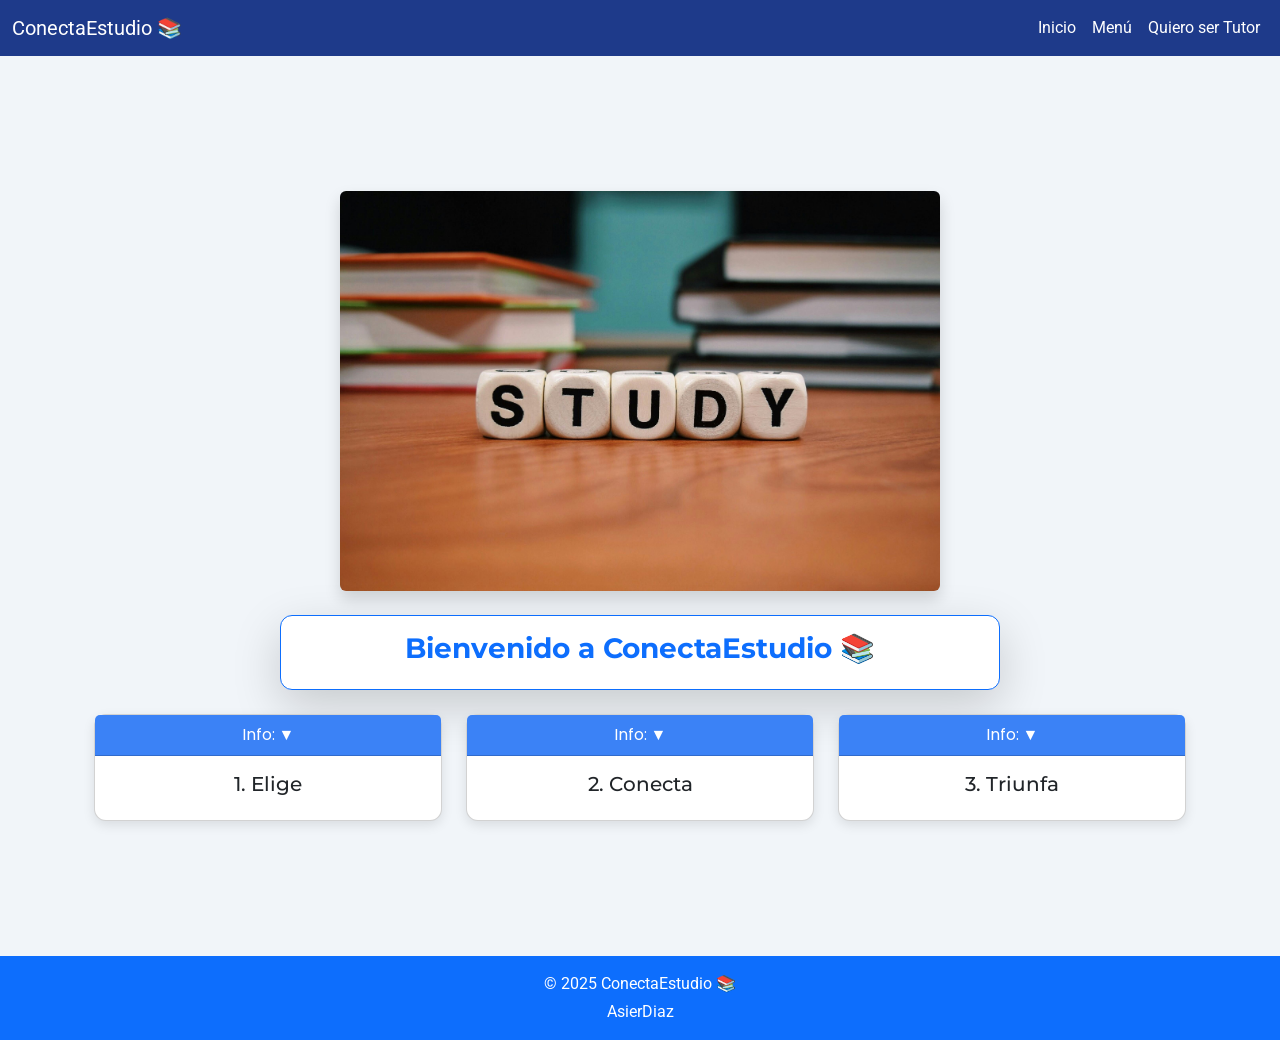
==== commit bf892081: "v2" ====
--- a/index.html
+++ b/index.html
@@ -583,7 +583,7 @@
   <!-- FOOTER (global) -->
   <footer class="bg-primary text-white text-center py-3 mt-auto">
     <p class="mb-1">© 2025 ConectaEstudio 📚</p>
-    <p class="mb-0">Aprende, comparte y triunfa.</p>
+    <p class="mb-0">AsierDiaz</p>
   </footer>
 
   <!-- Scripts -->
